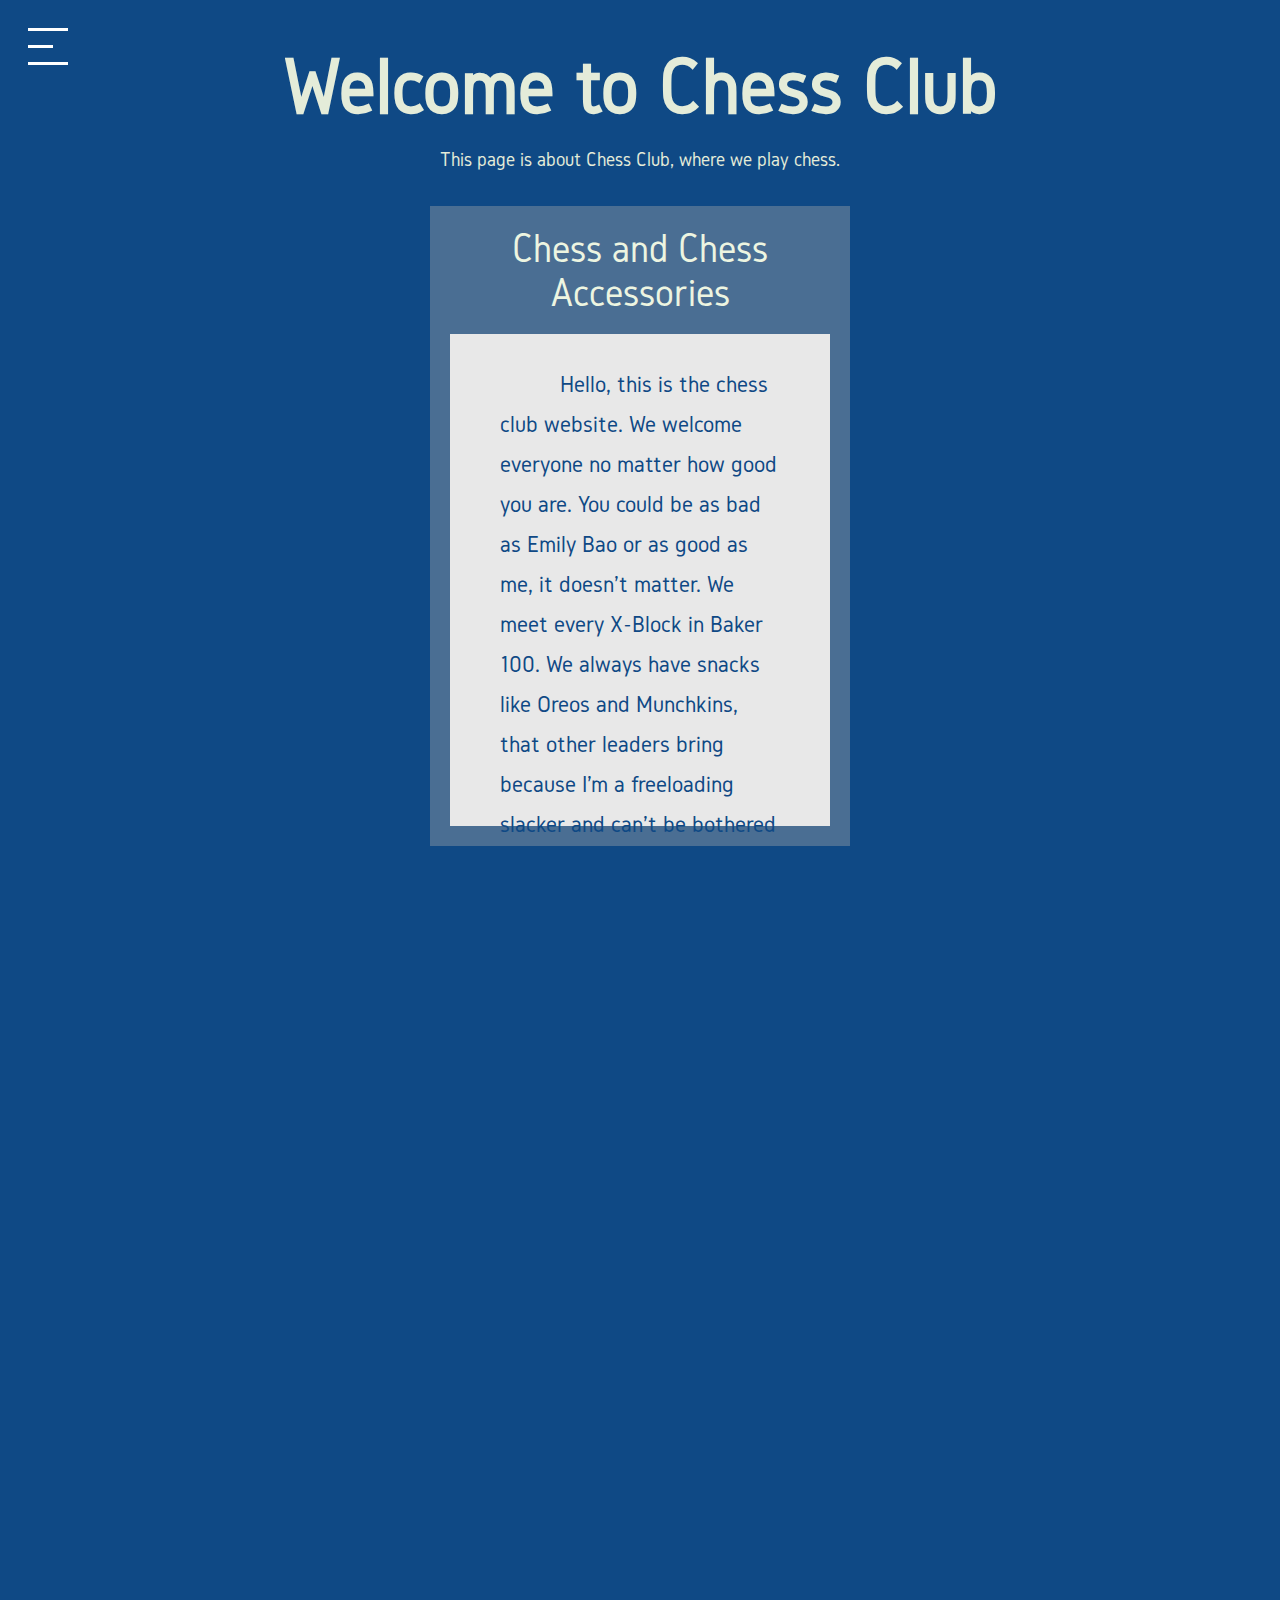
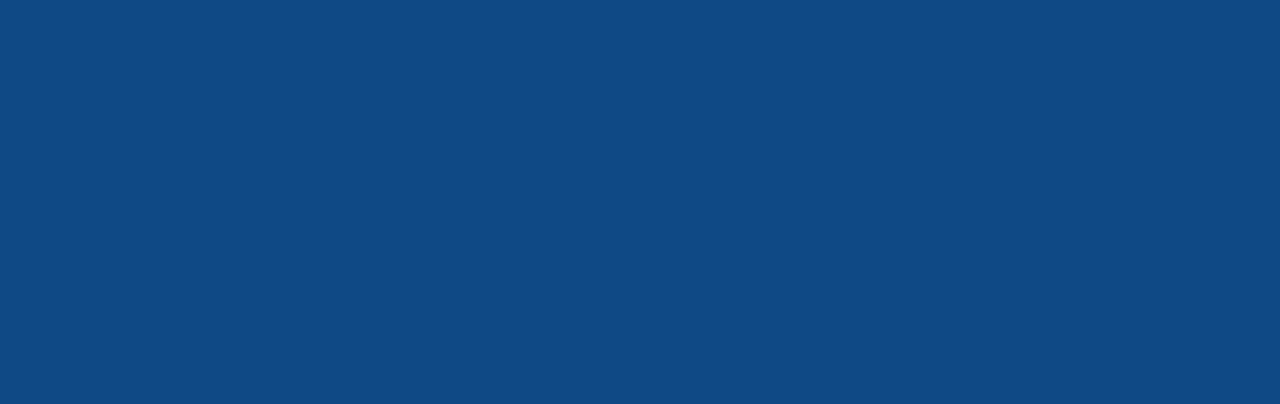
==== about.html @ 91b3ecbb "Add files via upload" ====
<!DOCTYPE html>
<html>
<head>
	<meta name="viewport" content="width=device-width, initial-scale=1">
	<link rel="stylesheet" type="text/css" href="yikes style.css">
	<link href='https://fonts.googleapis.com/css?family=Varela' rel='stylesheet' type='text/css'>
<style>
body {
    background-color: #0F4985;
}
</style>
</head>
<body>
	<div id="mySidenav" class="sidenav">
  		<a href="javascript:void(0)" class="closebtn white" onclick="closeNav()">&times;</a>
  		<a href="index.html" class="hvr-grow blurry">HOME</a>
  		<a href="#" class="hvr-grow active" id="press">ABOUT</a>
  		<a href="puzzle.html" class="hvr-grow blurry">PUZZLE</a>
	</div>

	<script>
		function openNav() {
    		document.getElementById("mySidenav").style.width = "450px";
		}

		function closeNav() {
    		document.getElementById("mySidenav").style.width = "0";
		}
	</script>

	<div id="modal-citizen" class="modal">
  		<div class="modal-content">
    		<span class="close">&times;</span>
    		<p>You're already on this page...</p>
  		</div>
	</div>

	<script>
		var modal = document.getElementById("modal-citizen");
		var btn = document.getElementById("press");
		var span = document.getElementsByClassName("close")[0];
		btn.onclick = function() {
    		modal.style.display = "block";
		}

		span.onclick = function() {
    		modal.style.display = "none";
		}

		window.onclick = function(event) {
    		if (event.target == modal) {
        		modal.style.display = "none";
    		}
		}
	</script>
	<div class="top-top-left">
		<span style="font-size:30px;cursor:pointer" onclick="openNav()">
		<div class="bar1"></div>
		<div class="bar2"></div>
		<div class="bar3"></div>
		</span>
	</div>


	<div class="head">
    	<h1>Welcome to Chess Club</h1>
    	<h3>This page is about Chess Club, where we play chess.</h3>
  	</div>
  	<div class="wrap">
    	<div class="box">
     		<div class="box-title">
       			Chess and Chess Accessories
      		</div>
      		<div class="box-text">
        		Hello, this is the chess club website. We welcome everyone no matter how good you are. You could be as bad as Emily Bao or as good as me, it doesn't matter. We meet every X-Block in Baker 100. We always have snacks like Oreos and Munchkins, that other leaders bring because I'm a freeloading slacker and can't be bothered with properly leading a club. Chess is THE freshest board game, in the chillest room, and played by the hottest dudes. Y'all are pathetic lol if you play Weiqi. We might host a bughouse tournament if you would like but probably not because who would even organize that. I realized now that I made this box way too big and that I have to write a ton to just fill up this space. If you guys have any input I can change things but I probably will never look at this code again. Chess club also plays against other schools in a league called the ISCLC I think. It's basically just the ISL for chess and we have won like 6 or 7 years in a row now. We play in the Winter every other Monday or so. You actually have to kinda know how to play if you want to be on the team. Come out to club! or don't if you don't want to...
     		</div>
    	</div>
  	</div>
	
</body>

</html>
---- yikes style.css ----
/*                                                                                                          ``                                                       
                                        `-         :hs:.                                                                        `+yho-        -mms`                                                     
                                        oh         `sMhhhy/.                     :h      ``       `..        `+`                hd--oms`      sNoNd:                                                    
                                       `N:          /M.`-/yh:                    -N-    :d:     :sssyy:      sm`               sd.   :No     .No -dN/                                                   
                                       +m`          yd     .                      yh` `od/    .sy-  `+m.    `No       `o:     om.     hN`   .hd`  `hMo                                                  
                                       dy          .N/                            `mo:ds.    `ds`     hs    +N.       ym.    +Nms.  .omy   :mMo`   `yN/                                                 
                                      `No          dMy/-`                          sNd:      -M.      +d    dy       /m-    :N/:Mmsyho-    -NdNh-   `:`                                                 
                                      :M:         -M+/shhs:                        hN.       `mo      +d   .M/      .N/    .m+  Nm/:`     `my :dN+                                                      
                                      yN`         hd    -+s`                      `mo         :m+     h+   .M+     `hy    .ds  `Nh      .+hm`  `yM+                                                     
                                      Ny         -M/                              sd`          -dy-`.oy`    hd`   .hy`   `hy`  .My      .dMd.   `/.                                                     
                                     `ms         hm`                             :N-            -mmhy:      .yh+:+h/     :+    .Mh      `dmdmo`                                                         
                                      .`        :m:                              h+             `--/`         .:/:`            `hy      `+.`+Nd-                                                        
                                                 `                                                                                           .dy                                                        
                                                                                                                                                                                                        
                                                                                                                                                                                                        
                                                                                                                                                                                                        
                                         `.`          :/`               `:                                        `                                                                                     
                                       -hhdmo`       -MMm/             `mm          -.`              +-         .oN+   `/.                                                                              
                                      `dy  .hm-      ym.yMy`          `hMo         oNhms-           -N.         :Mm/   /M.     -oyysso:                                                                 
                                     `dy     dd     :M/  oMd.        `hhM:        .N: `oNy`         yy          oMd    yh    /ds:...-+ds                                                                
                                    `hm`     yM.  `/my    /Nd`       hs+N`        yy    .dm`       .N:         .NyM+  -N-   sd`                                                                         
                                    ymdNo `/dd/   -NMh-    :m+    .hmd yd        :N.     -M/       +M`         hd yN. hh   /M.   :/.                                                                    
                                   +N.`mMmds-     /N+dMs`         .dshmNo       `d+      .M:       ym         :N- .Ny+M-   oN    /smhy+                                                                 
                                  :N:  mm`       .N+ `oMd.       :m:  /M/       sh      .dy        my        `ms   oMMy    :M+     `:dM/                                                                
                                 -m/  `Nd      :dNd    :Ns      :N:   +N`      /m.    :sd/        :M/        +M.   `mM:     /No      +Ms                                                                
                                -m/   .Mh       sMN+`   `       ds    ym      yMmsooyhs:`         oM.        dd     mMy      :dd/..-+ms                                                                 
                                `.    `Nm      `my+Nm:          -`    dd      o+.:/:.`            :y`        y/    /Ms+       `/ssso+.                                                                  
                                       :/       `  .yNs               s/                                           `-                                                                                   
                                                     /+                                                                                                                                                 
                                                                                                                                                                                                        
                                                                                                                                                                                                        
                                                                                                                                                                                                        
                                   -ss:`            `/    .            `         `-:::-.`                       ./`                                                        `:.             oho.         
                                   `:odmh/.         /m   :m`          h/        /dyssyyhds`                    omM:   :h`                                                 :dMs   .h:      .Ndmm:        
                                      :Mshdy/`      sy   oN          :N`        hh     `-h:                    oMy`   yh      -osyy:                       `:osys-        -Md.   +N`      sN..dNo       
                                      ym` -omo    /sm+   yd          hy         hh                            `mNd`  .N:    .sy:.`:mo                     :yo-`.+m-       yNN.   ds      :N+  `yMs`     
                                     .N+    .`    -sMdy/.mo         .M:         :Ns:.                         om/M+  sd    -d+`    :N.                   +d-     sh      :N/Ny  /N.    `ymm`    oMs     
                                     oN`           sy.+dmM-         +M.          -ommy/`                     .N/ yN.:N:    sh       m/                  `N+      -N`    `ds +M/`ms      hNNh-    +/     
                                     my            m/  `dm          sN             `:hM/                     hh  .Nhdh     +m`      d+                   ds      .M`    om`  dmyN`     /N::dN+          
                                    :M/           -M.  `mo         `my               `dm                    /M-   +MM:     `dy`    `N-                   :N/     +d    .N+   -MMs    .:Ns  `sMs         
                                    yN`           om   :M.         :M/               -mo                    dd    `NM.      `yh:  `ss                     :ds.  -d:    sN`    hM/   `yMM-    oo`        
                                   `Ny            hh   yd          /M-        ----:+yh:                    .No    :MNy        oNysy/                       .dmoys-     dh    `NNd`   /Mmmo`             
                                   .m+            o:   +-          `:         oyyso/.                      `/`    sh-.        :+oo                          /+y:       /.    :d:.    oo`oNd-            
                                   ``                                                                                                                                                    .hN-           
                                                                                                                                                                                          `-            
                                                                                                                                                                                                        
                                                                                                                                                                                                        
                                                                                    ``                                                                                                                  
                                        ``             `-           hs             +MNo`       `/syyso/-                                                                                                
                                       yN-             do          -M+             mdoNd-      hd/--:+smd.                    d/      .        ..`        +/                                            
                                      /Mo             -N`          yN`            +M- -mN:    `N+      `+`                    hy    `dy     .shssms`     -M/                                            
                                     :M+              yh          -M+            -Ns   `dM/    mh                             -N:  /mo     +d:   `ds     sm        /y                                   
                                    `Ny              `M+          yN` `./oyy`   sMM/    `hM-   -mmy/                           oN-dy.     sd`     -N`   `No       :N:                                   
                                    ym`              :M:         +NNdhys/-`     oNyMh.   ``      -smmy                         .MN+       ds      `N-   +N`      .N+                                    
                                   +M:               oM`         yMmm-         :M/ :mN/            `oM/                        /M+        +N.     `N-   hd       yh                                     
                                  `Nd                mh         .Ny`yN+      /smy   .hM:            `mh                        yd          yd-    /d    sm      om.                                     
                                  +MNy+-`           .M+         hN.  /Ny`    -mMy.   `-`           -yh.                       :N.           +mo``+h-    :M+   `sd-                                      
                                  .+.:ohhhho`       .m/        +m:    :My    -NhdNo`        `ssssyhs:                        `m+             sNmd/`      :hh++ho`                                       
                                        ````         `         ``      +o    .:``oNd-        -::-.`                          /s              ``-.         `.--`                                         
                                                                                  -h+                                                                                                                   
                                                                                   `                                                                                                                    
                                                                                                                                                                                                        
                                                                                                                                                                                                        
                                                                                                                                                                                                        
                                                                                                                                                                                                        
                                                                                                                                                                                                        
                                                                                                                                                                                                        
                                                                                                                                                                                                        
                                                                                                                                                                                                        
                                                                                                                                                                                                        
                                                                                                              `                                                                                         
                                                                                                             :-`  .:`                                                                                   
                                                                                                             --``:+s+                                                                                   
                                                                                                               `os+oh/`                                                                                 
                                                                                                               -s/--ss                                                                                  
                                                                                                              .+y-.oy:                                                         .soysy+yoy+yoysysy.      
                                                                                                             `y/hh.os-                                                         -hhdydsmymodhdhhhd-      
                                                                                                              //sh:.sho`                                                        ://y`y.o:+.y.y///       
                                                                                                                -:+s/:`                                                         oo/y`h`o-s-y.y+::       
                                                                                                                                                                               -hysyyyyydysysyysh-      
                                                                                                                                                                               -mdhmdddmMdddddddN-      
                                                                                                                                                                                                       */
@import "compass/css3";
@import "susy";

/* Whole Lotta Font Shit */
@font-face {
    font-family: elianto;
    src: url("Elianto-Regular.ttf");
}

@font-face {
    font-family: asimov;
    src: url("Asimov.otf");
}

@font-face {
  font-family: gidole;
  src: url("Gidole-Regular.otf");
}

@font-face {
    font-family: flamante;
    src: url("Flamante.ttf");
}

/* Link Coloring */
.blurry {
    color: transparent;
    text-shadow: 0 0 5px rgba(255,255,255,0.5);
    text-decoration: none;
}

.white {
    color: white;
    text-decoration: none;
}

.active {
    text-decoration: line-through;
    color: white;
}

.modal {
    display: none;
    position: fixed;
    z-index: 1;
    padding-top: 100px;
    left: 0;
    top: 0;
    width: 100%;
    height: 100%;
    overflow: auto;
    background-color: rgb(0,0,0);
    background-color: rgba(0,0,0,0.4);}

.modal-content {
    background-color: white;
    text-align: center;
    font-size: 26px;
    margin: auto;
    padding: 15px;
    border: 1px solid #888;
    width: 60%;
}

.close {
    color: #aaaaaa;
    float: right;
    font-size: 28px;
    font-weight: bold;
}

.close:hover,
.close:focus {
    color: #000;
    text-decoration: none;
    cursor: pointer;
}

.hvr-grow {
  display: inline-block;
  vertical-align: middle;
  -webkit-transform: perspective(1px) translateZ(0);
  transform: perspective(1px) translateZ(0);
  box-shadow: 0 0 1px rgba(0, 0, 0, 0);
  -webkit-transition-duration: 0.3s;
  transition-duration: 0.3s;
  -webkit-transition-property: transform;
  transition-property: transform;
}
.hvr-grow:hover, .hvr-grow:focus, .hvr-grow:active {
  -webkit-transform: scale(1.3);
  transform: scale(1.3);
}

body {
    margin:0;
    font-family: sans-serif;
    padding: 0;
}

.thing {    width: 100vw;
    height: 100vh;
    display:flex;
    justify-content: center;
    align-items: center;
    text-align: center;
    background-image: url("yonks.jpeg");
    background-size: cover;
    background-position: center center;
    background-repeat: no-repeat;
    background-attachment: fixed;
}

.thing h1 {
    font-size: 6em;
    font-family: Asimov;
    color: white  ;
    margin-top: 0;
    margin-bottom: .3em;
}

.thing .top-left {
    position: absolute;
    top: 14px;
    left: 28px;
}

.top-top-left {
  position: absolute;
  top: 14px;
  left: 28px;
  text-align: center;
}


.bar1 {
    width: 40px;
    height: 3px;
    background-color: white;
    margin: 14px 0px;
    transition: 0.4s;
}

.bar2 {
    width:25px;
    height: 3px;
    background-color: white;
    margin: 14px 0px;
    transition: 0.4s;
}

.bar3 {
    width: 40px;
    height: 3px;
    background-color: white;
    margin: 14px 0px;
    transition: 0.4s;
}


/* Nav Bar Shit */
.sidenav {
    height: 100%;
    width: 0;
    position: fixed;
    z-index: 0;
    top: 0;
    left: 0;
    background-color: rgb(0, 0, 0, .7);
    overflow-x: hidden;
    padding-top: 17%;
    padding-bottom: 17%;
    transition: 0.5s;
}

.sidenav a {
    padding: 25px 8px 25px 8px;
    text-align:center;
    font-size: 30px;
    font-family: asimov;
    display: block;
    transition: 0.3s;
}

.sidenav a:hover {
    color: white;
    text-shadow: 0 0 5px rgba(255,255,255,0);
    text-decoration: none;
}

.sidenav .closebtn {
    position: absolute;
    top: 0;
    right: 25px;
    font-size: 36px;
    margin-left: 50px;
}

.glitch{
  color:white;
  font-size:100px;
  position:relative;
  width:400px;
  margin:0 auto;
}

@keyframes noise-anim{
  $steps:20;
  @for $i from 0 through $steps{
    #{percentage($i*(1/$steps))}{
      clip:rect(random(100)+px,9999px,random(100)+px,0);
    }
  }
}
.glitch:after{
  content:attr(data-text);
  position:absolute;
  left:2px;
  text-shadow:-1px 0 red;
  top:0;
  color:white;
  background:black;
  overflow:hidden;
  clip:rect(0,900px,0,0); 
  animation:noise-anim 2s infinite linear alternate-reverse;
}

@keyframes noise-anim-2{
  $steps:20;
  @for $i from 0 through $steps{
    #{percentage($i*(1/$steps))}{
      clip:rect(random(100)+px,9999px,random(100)+px,0);
    }
  }
}
.glitch:before{
  content:attr(data-text);
  position:absolute;
  left:-2px;
  text-shadow:1px 0 blue; 
  top:0;
  color:white;
  background:black;
  overflow:hidden;
  clip:rect(0,900px,0,0); 
  animation:noise-anim-2 3s infinite linear alternate-reverse;
}

p {
  font-family: gidole;
  font-size: 24px;
  color: black;
}

.box {
  position: static;
  height: 600px;
  background-color: #E8E8E8;
  border: 20px solid #4a6e93;
  font-family: gidole;
  margin-top: -15px;
}

.box-title {
  position: static;
  padding-bottom: 20px;
  background-color:#4a6e93;
  color: #EDF5E1;
  text-align: center;
  font-family: gidole;
  font-size: 40px;
}

.box-text {
  color: #0F4985;
  font-size: 24px;
  margin: 30px 50px 30px 50px;
  line-height: 40px;
  font-family: gidole;
  text-indent: 60px;
  font-weight: 100;
}

.head {
  text-align: center;
  margin-bottom: 50px;
}

.bread {
  text-align: center;
  width: 100vw;
  height: 240px;
  margin-top: -50px;
  position: fixed;
  left: 0px;
  background-color: #0F4985;
}

.fixy-wixy {
  position: relative;
  top: 90px;
}

.wrap {
  margin-left: 430px;
  margin-right: 430px;
}

h1 {
  font-size: 80px;
  color: #E4ECD9;
  font-family: gidole;
  margin-bottom: 20px;
  margin-top: 40px;
}

h2 {
  font-size: 80px;
  color: white;
  font-family: gidole;
  margin-top: 50px;
  margin-bottom: 10px;
}

h3 {
  margin-top:0;
  font-family: gidole;
  font-size: 20px;
  color: #E4ECD9;
  font-weight: 100;
}

.puzzle-box {
  width: 600px;
  height: 600px;
  display: inline-block;
  margin-top: -30px;
  margin-bottom: 15px;

}

.biggie {
  text-align: center;
  margin: 0 400px 0 400px;
}

.head p {
  font-size: 20px;
  color: white;
}

.biggie p {
  margin-top: 0;
  font-size: 20px;
  color: white;
}

.fixy-wixy p {
  margin-top: 0;
  font-size: 20px;
  color: white;
}
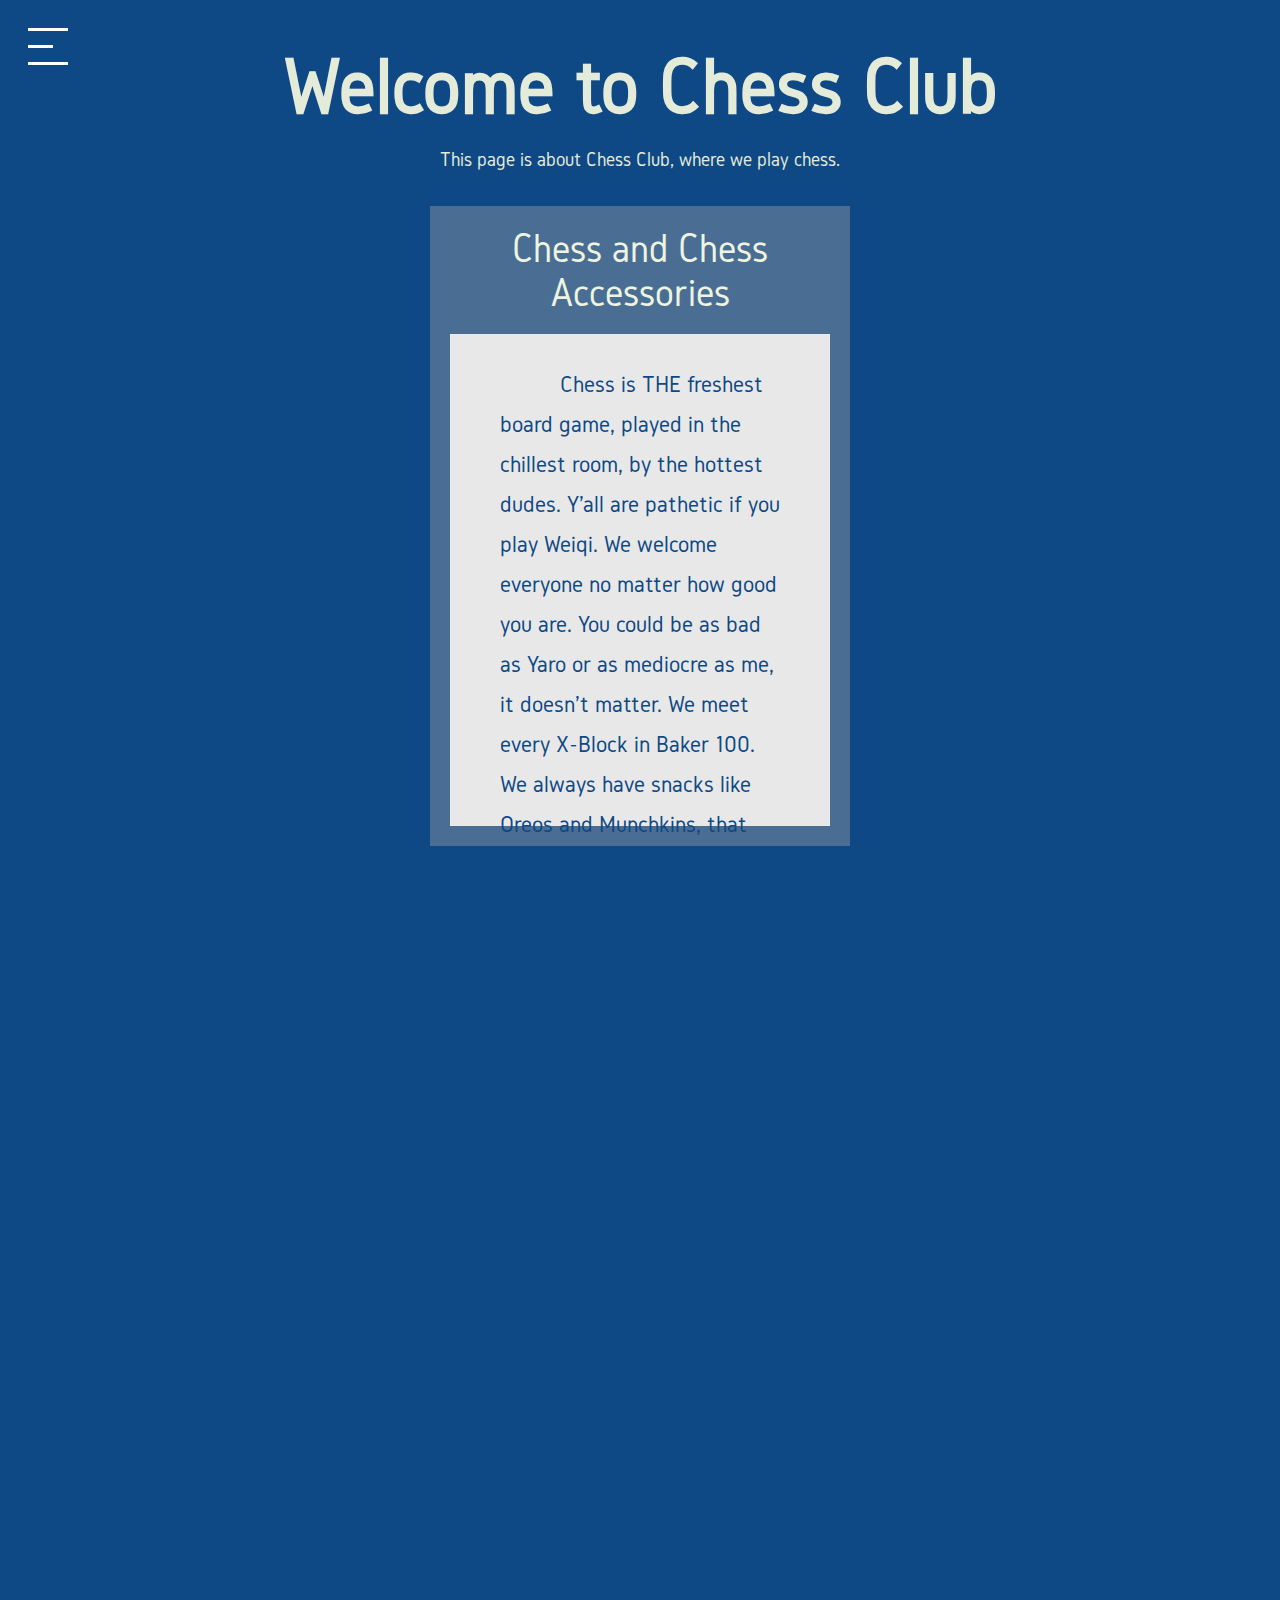
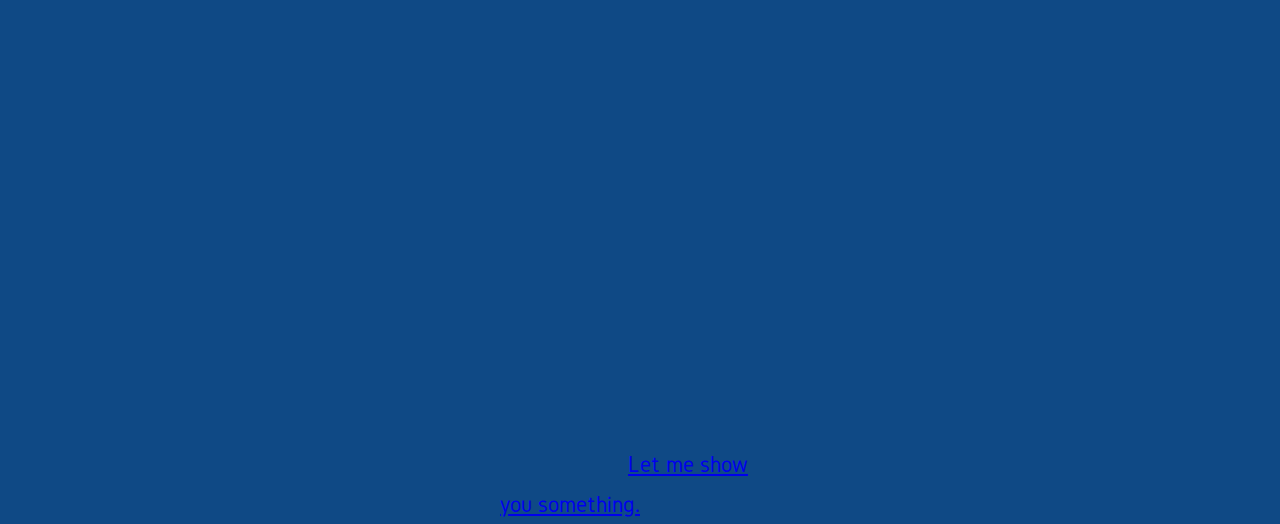
==== commit 706820c0: "Update about.html" ====
--- a/about.html
+++ b/about.html
@@ -67,14 +67,18 @@
     	<h3>This page is about Chess Club, where we play chess.</h3>
   	</div>
   	<div class="wrap">
-    	<div class="box">
-     		<div class="box-title">
-       			Chess and Chess Accessories
-      		</div>
-      		<div class="box-text">
-        		Hello, this is the chess club website. We welcome everyone no matter how good you are. You could be as bad as Emily Bao or as good as me, it doesn't matter. We meet every X-Block in Baker 100. We always have snacks like Oreos and Munchkins, that other leaders bring because I'm a freeloading slacker and can't be bothered with properly leading a club. Chess is THE freshest board game, in the chillest room, and played by the hottest dudes. Y'all are pathetic lol if you play Weiqi. We might host a bughouse tournament if you would like but probably not because who would even organize that. I realized now that I made this box way too big and that I have to write a ton to just fill up this space. If you guys have any input I can change things but I probably will never look at this code again. Chess club also plays against other schools in a league called the ISCLC I think. It's basically just the ISL for chess and we have won like 6 or 7 years in a row now. We play in the Winter every other Monday or so. You actually have to kinda know how to play if you want to be on the team. Come out to club! or don't if you don't want to...
-     		</div>
-    	</div>
+    		<div class="box">
+     			<div class="box-title">
+       				Chess and Chess Accessories
+      			</div>
+      			<div class="box-text">
+        			Chess is THE freshest board game, played in the chillest room, by the hottest dudes. Y'all are pathetic if you play Weiqi. We welcome everyone no matter how good you are. You could be as bad as Yaro or as mediocre as me, it doesn't matter. We meet every X-Block in Baker 100. We always have snacks like Oreos and Munchkins, that other leaders bring because I'm a freeloading slacker and can't be bothered with properly leading a club. Y'all are pathetic lol if you play Weiqi. We might host a bughouse tournament if people want it but probably not since Paulie isn't here to do it for me. Chess club has a team that plays against other schools in a league called the ISCLC I think. It's basically just the ISL for chess and we have won 6 or 7 years in a row now. We play in the Winter, every other Monday or so, against schools like RL and St. Sebs. You actually have to somewhat know how to play if you want to be on the team since it is slightly competitive. Come out to club! or don't if you don't want to... If you guys have any input I can change things but I probably will never look at this code again.
+
+     				<div class="spooky">
+     					Hey you. I see you. Lean in a little closer. There, that's better. <a href="hmmm.html">Let me show you something.</a>
+     				</div>
+     			</div>
+    		</div>
   	</div>
 	
 </body>
--- a/yikes style.css
+++ b/yikes style.css
@@ -368,16 +368,6 @@
   margin-bottom: 50px;
 }
 
-.bread {
-  text-align: center;
-  width: 100vw;
-  height: 240px;
-  margin-top: -50px;
-  position: fixed;
-  left: 0px;
-  background-color: #0F4985;
-}
-
 .fixy-wixy {
   position: relative;
   top: 90px;
@@ -416,14 +406,15 @@
   width: 600px;
   height: 600px;
   display: inline-block;
-  margin-top: -30px;
-  margin-bottom: 15px;
-
+  margin-top: 50px;
 }
 
 .biggie {
   text-align: center;
-  margin: 0 400px 0 400px;
+  padding: 0 400px 0 400px;
+  background-color: #0F4895;
+  height: 200px;
+  margin-top: -50px;
 }
 
 .head p {
@@ -441,4 +432,4 @@
   margin-top: 0;
   font-size: 20px;
   color: white;
-}+}
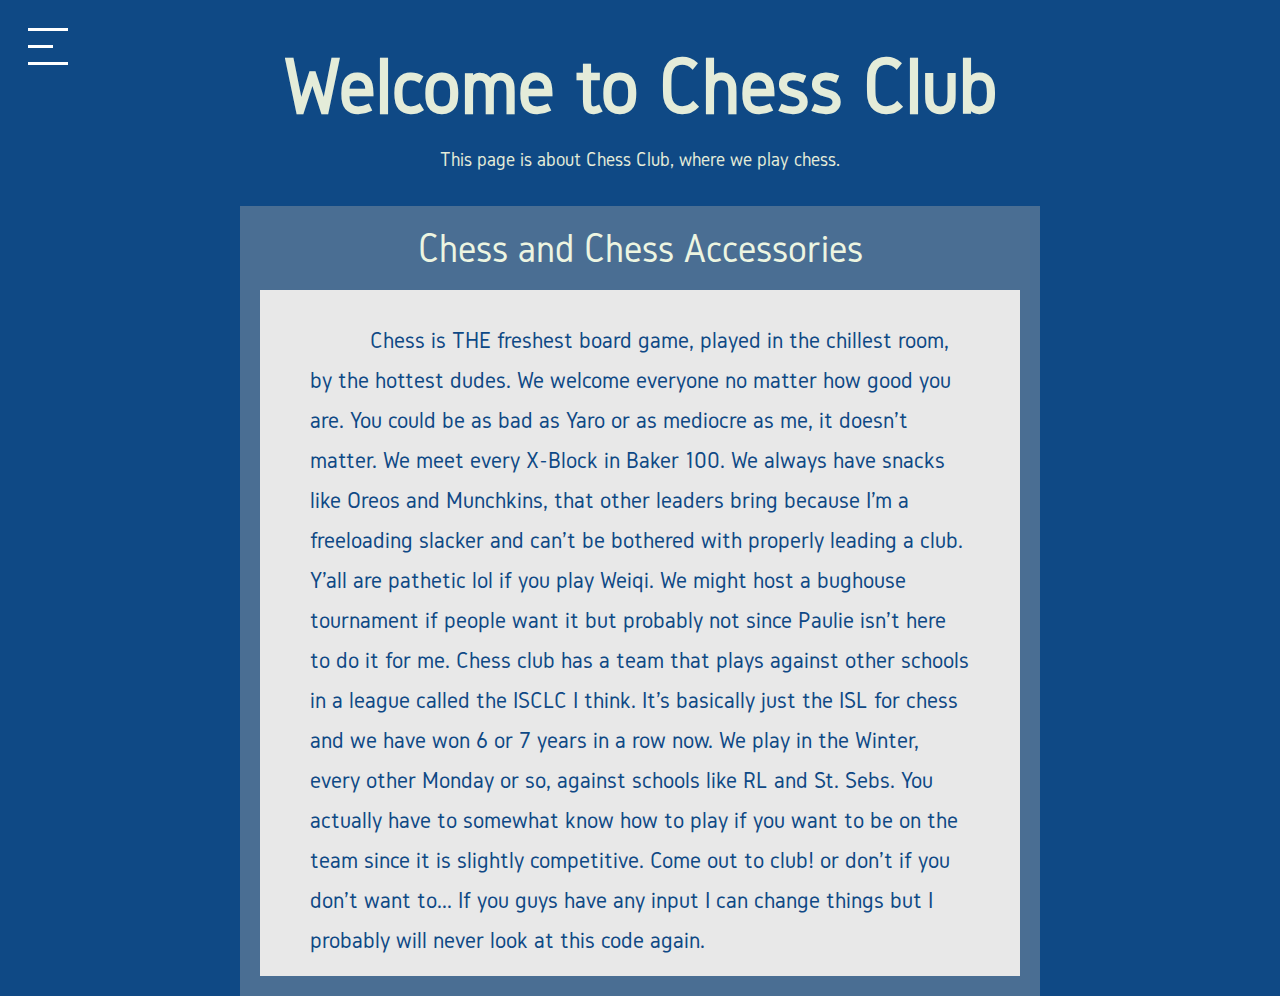
==== commit 826765c4: "Update about.html" ====
--- a/about.html
+++ b/about.html
@@ -72,11 +72,7 @@
        				Chess and Chess Accessories
       			</div>
       			<div class="box-text">
-        			Chess is THE freshest board game, played in the chillest room, by the hottest dudes. Y'all are pathetic if you play Weiqi. We welcome everyone no matter how good you are. You could be as bad as Yaro or as mediocre as me, it doesn't matter. We meet every X-Block in Baker 100. We always have snacks like Oreos and Munchkins, that other leaders bring because I'm a freeloading slacker and can't be bothered with properly leading a club. Y'all are pathetic lol if you play Weiqi. We might host a bughouse tournament if people want it but probably not since Paulie isn't here to do it for me. Chess club has a team that plays against other schools in a league called the ISCLC I think. It's basically just the ISL for chess and we have won 6 or 7 years in a row now. We play in the Winter, every other Monday or so, against schools like RL and St. Sebs. You actually have to somewhat know how to play if you want to be on the team since it is slightly competitive. Come out to club! or don't if you don't want to... If you guys have any input I can change things but I probably will never look at this code again.
-
-     				<div class="spooky">
-     					Hey you. I see you. Lean in a little closer. There, that's better. <a href="hmmm.html">Let me show you something.</a>
-     				</div>
+        			Chess is THE freshest board game, played in the chillest room, by the hottest dudes. We welcome everyone no matter how good you are. You could be as bad as Yaro or as mediocre as me, it doesn't matter. We meet every X-Block in Baker 100. We always have snacks like Oreos and Munchkins, that other leaders bring because I'm a freeloading slacker and can't be bothered with properly leading a club. Y'all are pathetic lol if you play Weiqi. We might host a bughouse tournament if people want it but probably not since Paulie isn't here to do it for me. Chess club has a team that plays against other schools in a league called the ISCLC I think. It's basically just the ISL for chess and we have won 6 or 7 years in a row now. We play in the Winter, every other Monday or so, against schools like RL and St. Sebs. You actually have to somewhat know how to play if you want to be on the team since it is slightly competitive. Come out to club! or don't if you don't want to... If you guys have any input I can change things but I probably will never look at this code again.
      			</div>
     		</div>
   	</div>
--- a/yikes style.css
+++ b/yikes style.css
@@ -83,7 +83,7 @@
 @import "compass/css3";
 @import "susy";
 
-/* Whole Lotta Font Shit */
+/* Fonts and stuff */
 @font-face {
     font-family: elianto;
     src: url("Elianto-Regular.ttf");
@@ -180,7 +180,8 @@
     padding: 0;
 }
 
-.thing {    width: 100vw;
+.thing {
+    width: 100vw;
     height: 100vh;
     display:flex;
     justify-content: center;
@@ -194,8 +195,8 @@
 }
 
 .thing h1 {
-    font-size: 6em;
-    font-family: Asimov;
+    font-size: 4em;
+    font-family: flamante;
     color: white  ;
     margin-top: 0;
     margin-bottom: .3em;
@@ -214,6 +215,34 @@
   text-align: center;
 }
 
+/* *Notices Page* OWO WHAT'S THIS */
+.thing2 {
+    width: 100vw;
+    height: 100vh;
+    display:flex;
+    justify-content: center;
+    align-items: center;
+    text-align: center;
+    background-image: url("jingled.jpg");
+    background-size: cover;
+    background-position: center center;
+    background-repeat: no-repeat;
+    background-attachment: fixed;
+}
+
+.thing2 h1 {
+    font-size: 3.3em;
+    font-family: "Comic Sans MS", cursive, sans-serif;
+    color: red;
+    margin-top: 0;
+    margin-bottom: .3em;
+}
+
+.thing2 .top-left {
+    position: absolute;
+    top: 14px;
+    left: 28px;
+}
 
 .bar1 {
     width: 40px;
@@ -336,7 +365,7 @@
 
 .box {
   position: static;
-  height: 600px;
+  height: 750px;
   background-color: #E8E8E8;
   border: 20px solid #4a6e93;
   font-family: gidole;
@@ -374,8 +403,8 @@
 }
 
 .wrap {
-  margin-left: 430px;
-  margin-right: 430px;
+  margin-left: 240px;
+  margin-right: 240px;
 }
 
 h1 {
@@ -411,7 +440,7 @@
 
 .biggie {
   text-align: center;
-  padding: 0 400px 0 400px;
+  padding: 0 200px 0 200px;
   background-color: #0F4895;
   height: 200px;
   margin-top: -50px;
@@ -433,3 +462,57 @@
   font-size: 20px;
   color: white;
 }
+
+.spooky {
+  color: #E8E8E8;
+  font-size: 10px;
+  text-indent: 0px;
+}
+
+.spooky a {
+  color: #E8E8E8;
+}
+
+@keyframes fontalicious {
+  0% {
+    font-family: helvetica;
+  }
+  10% {
+    font-family: times;
+  }
+  20% {
+    font-family: fantasy;
+  }
+  30% {
+    font-family: monospace;
+  }
+  40% {
+    font-family: Palatino;
+  }
+  50% {
+    font-family: Tahoma;
+  }
+  60% {
+    font-family: impact;
+  }
+  70% {
+    font-family: cursive;
+  }
+  80% {
+    font-family: monospace;
+  }
+  90% {
+    font-family: fantasy;
+  }
+  99% {
+    font-family: futura;
+  }
+  100% {
+  }
+}
+
+.fontalicious {
+  animation-name: fontalicious;
+  animation-iteration-count: infinite;
+  animation-duration: .75s;
+}
